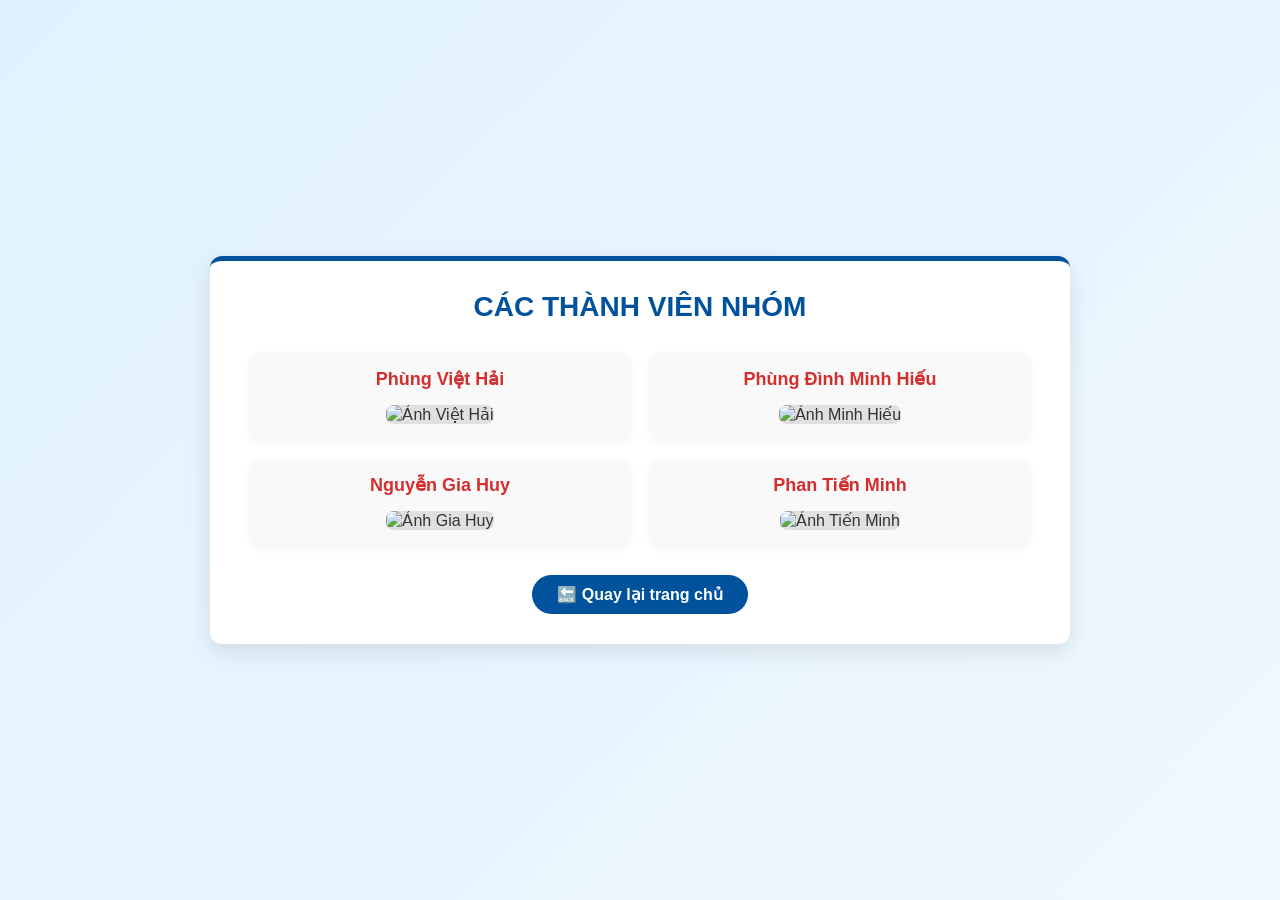
==== thanhvien.html @ fec5286f "Add files via upload" ====
<!DOCTYPE html>
<html>
<head>
    <meta charset="UTF-8">
    <title>Trang thành viên - Nhóm 12A3</title>
    <style>
        body {
            font-family: 'Segoe UI', Arial, sans-serif;
            background: linear-gradient(135deg, #e0f2fe, #f0f8ff); 
            margin: 0;
            color: #333;
            display: flex;
            justify-content: center;
            align-items: center;
            min-height: 100vh;
        }
        @keyframes fadeInUp {
            from { opacity: 0; transform: translateY(30px); }
            to { opacity: 1; transform: translateY(0); }
        }
        .box-thanh-vien {
            background-color: white;
            border-radius: 12px;
            border-top: 5px solid #00529c; 
            width: 70%;
            max-width: 800px;
            padding: 30px;
            text-align: center;
            box-shadow: 0 8px 25px rgba(0,0,0,0.1);
            animation: fadeInUp 0.8s ease-out;
        }
        .box-thanh-vien h2 {
            color: #00529c;
            margin-top: 0;
            margin-bottom: 30px;
            font-size: 28px;
            text-transform: uppercase;
        }
        .luoi-thanh-vien {
            display: flex;
            flex-wrap: wrap;
            justify-content: center;
            gap: 20px; 
        }
        .nguoi {
            width: calc(50% - 20px); 
            background-color: #f9f9f9;
            padding: 15px;
            border-radius: 10px;
            box-sizing: border-box; 
            transition: transform 0.3s ease, box-shadow 0.3s ease;
            box-shadow: 0 3px 8px rgba(0,0,0,0.05);
        }
        .nguoi:hover {
            transform: translateY(-5px);
            box-shadow: 0 8px 20px rgba(0,0,0,0.12);
        }

        .nguoi h4 {
            color: #d32f2f; 
            margin-top: 0;
            margin-bottom: 15px;
            font-size: 18px;
        }

        .nguoi img {
            width: 100%;
            height: 250px; 
            object-fit: cover;
            border-radius: 8px;
            background-color: #e0e0e0; 
        }
        .nut-back {
            display: inline-block;
            margin-top: 30px;
            background-color: #00529c;
            color: white;
            padding: 10px 25px;
            border-radius: 25px;
            text-decoration: none; 
            font-weight: bold;
            transition: background-color 0.3s ease, transform 0.2s ease;
        }

        .nut-back:hover {
            background-color: #d32f2f;
            transform: translateY(-2px);
        }
    </style>
</head>
<body>

    <div class="box-thanh-vien">
        <h2>Các thành viên nhóm</h2>
        
        <div class="luoi-thanh-vien">
            <div class="nguoi">
                <h4>Phùng Việt Hải</h4>
                <img src="https://scontent.fhan2-5.fna.fbcdn.net/v/t39.30808-1/605820457_1393457109224000_641069024960602187_n.jpg?stp=dst-jpg_s200x200_tt6&_nc_cat=107&ccb=1-7&_nc_sid=e99d92&_nc_ohc=YYZ35xkmFcsQ7kNvwE2BRvU&_nc_oc=AdnsKa8Jdw15JxwT7rHeLgvbBUIYVb8w2O6MzRiFVHURpENxRpAqt1hqka6Q1AQrSIPbeOssmIqFMLXyl6a1nO2Z&_nc_ad=z-m&_nc_cid=0&_nc_zt=24&_nc_ht=scontent.fhan2-5.fna&_nc_gid=q5aKrCz8wflljyTg-ptN1Q&_nc_ss=8&oh=00_AfxYqGJVqfZy5B-2Q_3GLSybOq6s2-_Dnz5obKRlnDbeWA&oe=69BDC32E" alt="Ảnh Việt Hải">
            </div>
            
            <div class="nguoi">
                <h4>Phùng Đình Minh Hiếu</h4>
                <img src="https://scontent.fhan2-3.fna.fbcdn.net/v/t39.30808-1/473274109_1150115350051758_1230889936475684397_n.jpg?stp=c1212.153.439.438a_dst-jpg_s200x200_tt6&_nc_cat=108&ccb=1-7&_nc_sid=e99d92&_nc_ohc=3qI360Cp6g0Q7kNvwFN331V&_nc_oc=AdnB8rSYhTZC5Q_rkgPFrdezG1p8Tw1vf5GMjrwHP7k8J3On3wLikzCKkzPF8jT0FQhwMGFPmaMgH99tFbVxF2p3&_nc_ad=z-m&_nc_cid=0&_nc_zt=24&_nc_ht=scontent.fhan2-3.fna&_nc_gid=q5aKrCz8wflljyTg-ptN1Q&_nc_ss=8&oh=00_AfwGiC8-25JpJ0Fppkxu5HT9g8nvcJD6oO3R5ooKbGwt6w&oe=69BD9E01" alt="Ảnh Minh Hiếu">
            </div>
            
            <div class="nguoi">
                <h4>Nguyễn Gia Huy</h4>
                <img src="https://scontent.fhan20-1.fna.fbcdn.net/v/t39.30808-1/286377798_329113192735398_4088622117776658906_n.jpg?stp=dst-jpg_s200x200_tt6&_nc_cat=109&ccb=1-7&_nc_sid=e99d92&_nc_ohc=T46sbhRuJU8Q7kNvwHfLxsn&_nc_oc=Adl27o0UN6JsOrEXb2G0ircSP4c50dZfqfVKRQ13Ovz5HVq2p_ODrfapmNwWLPlDQbCGpd-s9jw_42eEr0wON1sM&_nc_ad=z-m&_nc_cid=0&_nc_zt=24&_nc_ht=scontent.fhan20-1.fna&_nc_gid=q5aKrCz8wflljyTg-ptN1Q&_nc_ss=8&oh=00_AfwOmhkKS--ichFgz_c_zWgGCOK5scdsvI549oYN7VHHXg&oe=69BDAE1F" alt="Ảnh Gia Huy">
            </div>
            
            <div class="nguoi">
                <h4>Phan Tiến Minh</h4>
                <img src="https://scontent.fhan2-5.fna.fbcdn.net/v/t39.30808-1/610804023_810804761989487_7890554781768096966_n.jpg?stp=dst-jpg_s480x480_tt6&_nc_cat=106&ccb=1-7&_nc_sid=e99d92&_nc_ohc=Xuqo1x3J9VcQ7kNvwFq9-sJ&_nc_oc=AdlotlzPmKryuugAKKHlqmRpLZY4BIbuBRee7vq_vW39qRyBJszOGFLLqlVBvYc2tZCXCr8VTmU0QblNZkZZGhB9&_nc_zt=24&_nc_ht=scontent.fhan2-5.fna&_nc_gid=UGDghFHko8PK3GBI-cw9sw&_nc_ss=8&oh=00_Afx8do2NEx6t40b0_mqjf5KYXAdzsIZGntwQwRmeuyMh1A&oe=69BDFA78" alt="Ảnh Tiến Minh">
            </div>
        </div>

        <a href="index.html" class="nut-back">🔙 Quay lại trang chủ</a>
    </div>

</body>
</html>
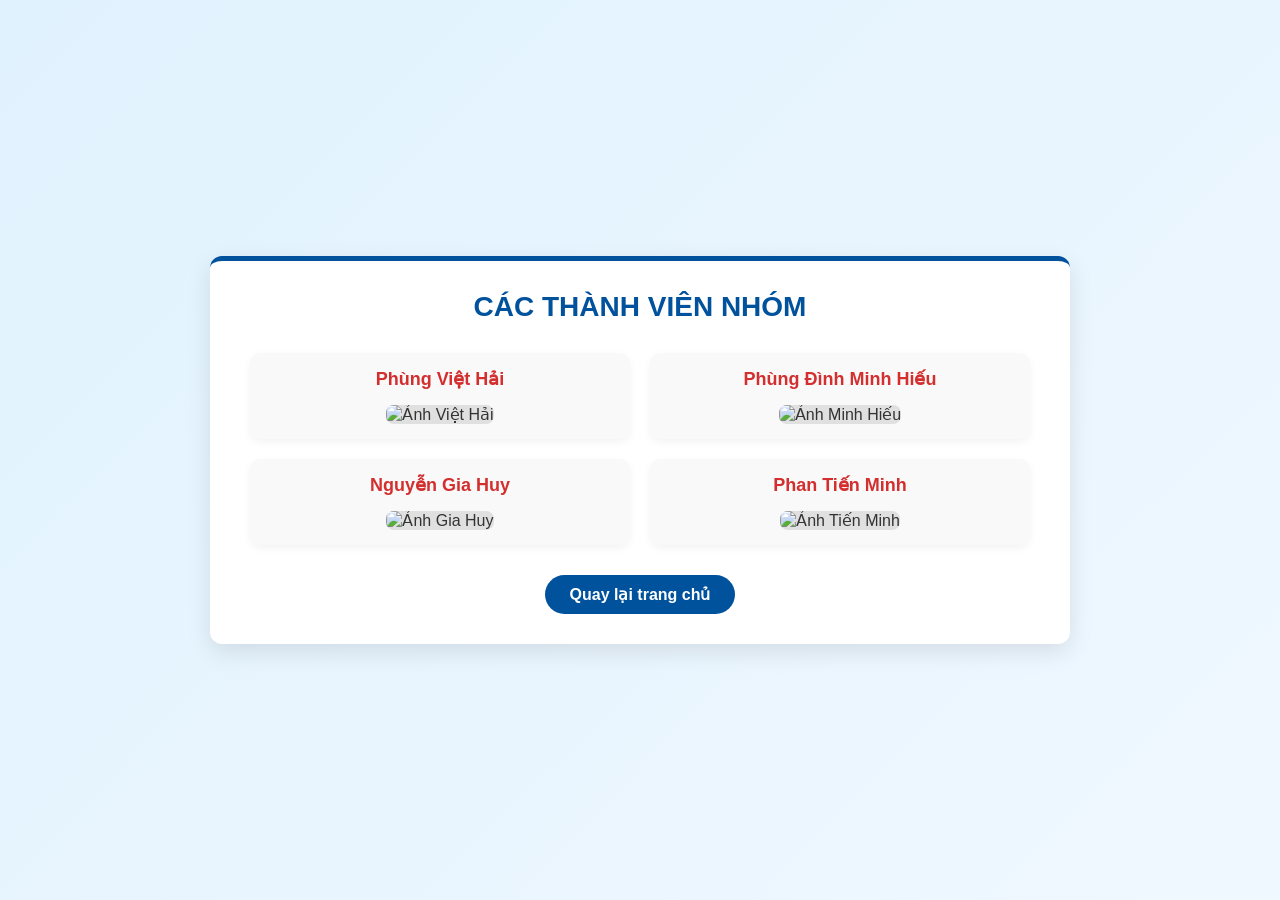
==== commit e627aa1b: "Update thanhvien.html" ====
--- a/thanhvien.html
+++ b/thanhvien.html
@@ -55,14 +55,12 @@
             transform: translateY(-5px);
             box-shadow: 0 8px 20px rgba(0,0,0,0.12);
         }
-
         .nguoi h4 {
             color: #d32f2f; 
             margin-top: 0;
             margin-bottom: 15px;
             font-size: 18px;
         }
-
         .nguoi img {
             width: 100%;
             height: 250px; 
@@ -81,7 +79,6 @@
             font-weight: bold;
             transition: background-color 0.3s ease, transform 0.2s ease;
         }
-
         .nut-back:hover {
             background-color: #d32f2f;
             transform: translateY(-2px);
@@ -98,25 +95,21 @@
                 <h4>Phùng Việt Hải</h4>
                 <img src="https://scontent.fhan2-5.fna.fbcdn.net/v/t39.30808-1/605820457_1393457109224000_641069024960602187_n.jpg?stp=dst-jpg_s200x200_tt6&_nc_cat=107&ccb=1-7&_nc_sid=e99d92&_nc_ohc=YYZ35xkmFcsQ7kNvwE2BRvU&_nc_oc=AdnsKa8Jdw15JxwT7rHeLgvbBUIYVb8w2O6MzRiFVHURpENxRpAqt1hqka6Q1AQrSIPbeOssmIqFMLXyl6a1nO2Z&_nc_ad=z-m&_nc_cid=0&_nc_zt=24&_nc_ht=scontent.fhan2-5.fna&_nc_gid=q5aKrCz8wflljyTg-ptN1Q&_nc_ss=8&oh=00_AfxYqGJVqfZy5B-2Q_3GLSybOq6s2-_Dnz5obKRlnDbeWA&oe=69BDC32E" alt="Ảnh Việt Hải">
             </div>
-            
             <div class="nguoi">
                 <h4>Phùng Đình Minh Hiếu</h4>
                 <img src="https://scontent.fhan2-3.fna.fbcdn.net/v/t39.30808-1/473274109_1150115350051758_1230889936475684397_n.jpg?stp=c1212.153.439.438a_dst-jpg_s200x200_tt6&_nc_cat=108&ccb=1-7&_nc_sid=e99d92&_nc_ohc=3qI360Cp6g0Q7kNvwFN331V&_nc_oc=AdnB8rSYhTZC5Q_rkgPFrdezG1p8Tw1vf5GMjrwHP7k8J3On3wLikzCKkzPF8jT0FQhwMGFPmaMgH99tFbVxF2p3&_nc_ad=z-m&_nc_cid=0&_nc_zt=24&_nc_ht=scontent.fhan2-3.fna&_nc_gid=q5aKrCz8wflljyTg-ptN1Q&_nc_ss=8&oh=00_AfwGiC8-25JpJ0Fppkxu5HT9g8nvcJD6oO3R5ooKbGwt6w&oe=69BD9E01" alt="Ảnh Minh Hiếu">
             </div>
-            
             <div class="nguoi">
                 <h4>Nguyễn Gia Huy</h4>
                 <img src="https://scontent.fhan20-1.fna.fbcdn.net/v/t39.30808-1/286377798_329113192735398_4088622117776658906_n.jpg?stp=dst-jpg_s200x200_tt6&_nc_cat=109&ccb=1-7&_nc_sid=e99d92&_nc_ohc=T46sbhRuJU8Q7kNvwHfLxsn&_nc_oc=Adl27o0UN6JsOrEXb2G0ircSP4c50dZfqfVKRQ13Ovz5HVq2p_ODrfapmNwWLPlDQbCGpd-s9jw_42eEr0wON1sM&_nc_ad=z-m&_nc_cid=0&_nc_zt=24&_nc_ht=scontent.fhan20-1.fna&_nc_gid=q5aKrCz8wflljyTg-ptN1Q&_nc_ss=8&oh=00_AfwOmhkKS--ichFgz_c_zWgGCOK5scdsvI549oYN7VHHXg&oe=69BDAE1F" alt="Ảnh Gia Huy">
             </div>
-            
             <div class="nguoi">
                 <h4>Phan Tiến Minh</h4>
                 <img src="https://scontent.fhan2-5.fna.fbcdn.net/v/t39.30808-1/610804023_810804761989487_7890554781768096966_n.jpg?stp=dst-jpg_s480x480_tt6&_nc_cat=106&ccb=1-7&_nc_sid=e99d92&_nc_ohc=Xuqo1x3J9VcQ7kNvwFq9-sJ&_nc_oc=AdlotlzPmKryuugAKKHlqmRpLZY4BIbuBRee7vq_vW39qRyBJszOGFLLqlVBvYc2tZCXCr8VTmU0QblNZkZZGhB9&_nc_zt=24&_nc_ht=scontent.fhan2-5.fna&_nc_gid=UGDghFHko8PK3GBI-cw9sw&_nc_ss=8&oh=00_Afx8do2NEx6t40b0_mqjf5KYXAdzsIZGntwQwRmeuyMh1A&oe=69BDFA78" alt="Ảnh Tiến Minh">
             </div>
         </div>
-
-        <a href="index.html" class="nut-back">🔙 Quay lại trang chủ</a>
+        <a href="index.html" class="nut-back">Quay lại trang chủ</a>
     </div>
 
 </body>
-</html>+</html>
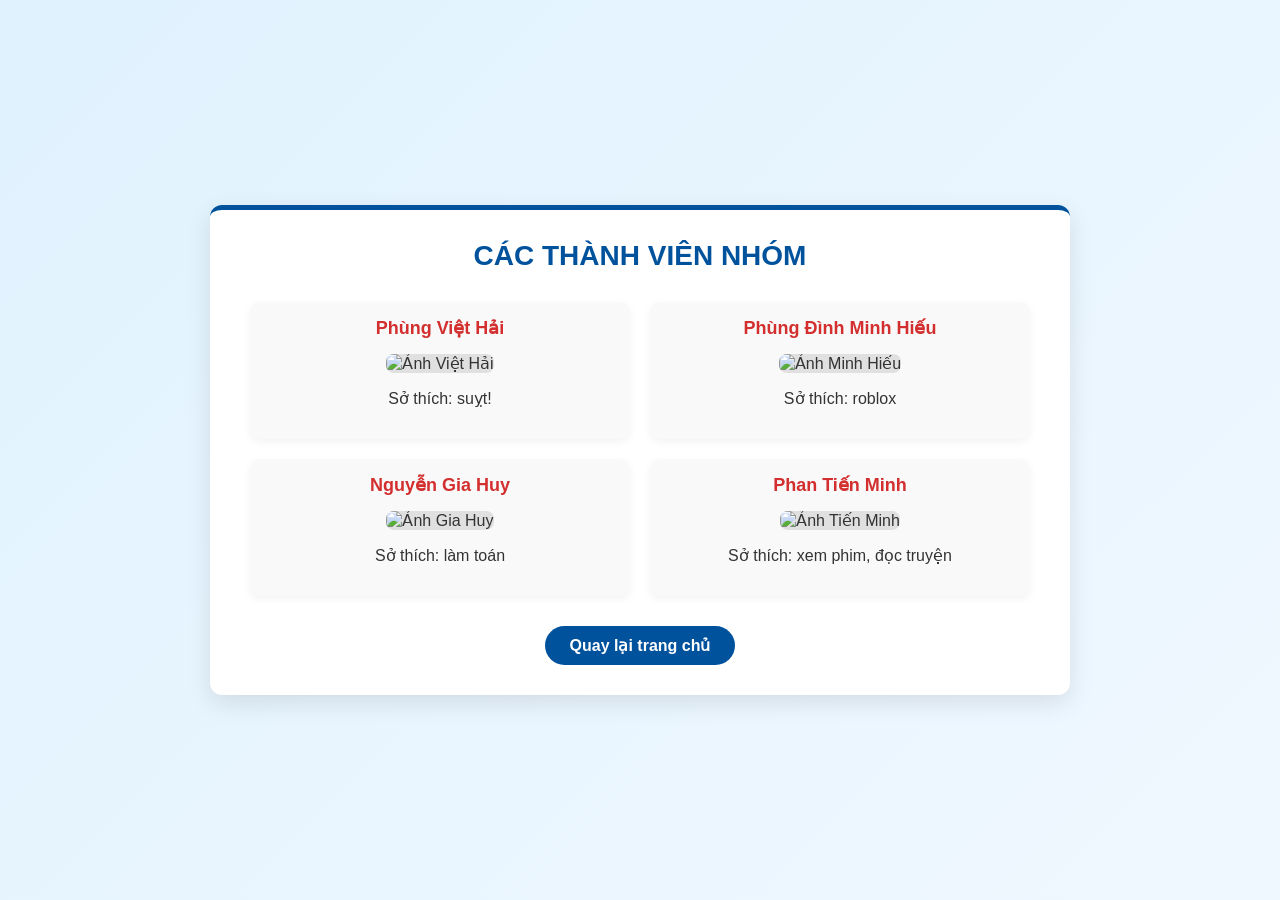
==== commit 0b2179b4: "Update thanhvien.html" ====
--- a/thanhvien.html
+++ b/thanhvien.html
@@ -94,18 +94,22 @@
             <div class="nguoi">
                 <h4>Phùng Việt Hải</h4>
                 <img src="https://scontent.fhan2-5.fna.fbcdn.net/v/t39.30808-1/605820457_1393457109224000_641069024960602187_n.jpg?stp=dst-jpg_s200x200_tt6&_nc_cat=107&ccb=1-7&_nc_sid=e99d92&_nc_ohc=YYZ35xkmFcsQ7kNvwE2BRvU&_nc_oc=AdnsKa8Jdw15JxwT7rHeLgvbBUIYVb8w2O6MzRiFVHURpENxRpAqt1hqka6Q1AQrSIPbeOssmIqFMLXyl6a1nO2Z&_nc_ad=z-m&_nc_cid=0&_nc_zt=24&_nc_ht=scontent.fhan2-5.fna&_nc_gid=q5aKrCz8wflljyTg-ptN1Q&_nc_ss=8&oh=00_AfxYqGJVqfZy5B-2Q_3GLSybOq6s2-_Dnz5obKRlnDbeWA&oe=69BDC32E" alt="Ảnh Việt Hải">
+                <p>Sở thích: suỵt!
             </div>
             <div class="nguoi">
                 <h4>Phùng Đình Minh Hiếu</h4>
                 <img src="https://scontent.fhan2-3.fna.fbcdn.net/v/t39.30808-1/473274109_1150115350051758_1230889936475684397_n.jpg?stp=c1212.153.439.438a_dst-jpg_s200x200_tt6&_nc_cat=108&ccb=1-7&_nc_sid=e99d92&_nc_ohc=3qI360Cp6g0Q7kNvwFN331V&_nc_oc=AdnB8rSYhTZC5Q_rkgPFrdezG1p8Tw1vf5GMjrwHP7k8J3On3wLikzCKkzPF8jT0FQhwMGFPmaMgH99tFbVxF2p3&_nc_ad=z-m&_nc_cid=0&_nc_zt=24&_nc_ht=scontent.fhan2-3.fna&_nc_gid=q5aKrCz8wflljyTg-ptN1Q&_nc_ss=8&oh=00_AfwGiC8-25JpJ0Fppkxu5HT9g8nvcJD6oO3R5ooKbGwt6w&oe=69BD9E01" alt="Ảnh Minh Hiếu">
+                <p>Sở thích: roblox
             </div>
             <div class="nguoi">
                 <h4>Nguyễn Gia Huy</h4>
                 <img src="https://scontent.fhan20-1.fna.fbcdn.net/v/t39.30808-1/286377798_329113192735398_4088622117776658906_n.jpg?stp=dst-jpg_s200x200_tt6&_nc_cat=109&ccb=1-7&_nc_sid=e99d92&_nc_ohc=T46sbhRuJU8Q7kNvwHfLxsn&_nc_oc=Adl27o0UN6JsOrEXb2G0ircSP4c50dZfqfVKRQ13Ovz5HVq2p_ODrfapmNwWLPlDQbCGpd-s9jw_42eEr0wON1sM&_nc_ad=z-m&_nc_cid=0&_nc_zt=24&_nc_ht=scontent.fhan20-1.fna&_nc_gid=q5aKrCz8wflljyTg-ptN1Q&_nc_ss=8&oh=00_AfwOmhkKS--ichFgz_c_zWgGCOK5scdsvI549oYN7VHHXg&oe=69BDAE1F" alt="Ảnh Gia Huy">
+                <p>Sở thích: làm toán
             </div>
             <div class="nguoi">
                 <h4>Phan Tiến Minh</h4>
                 <img src="https://scontent.fhan2-5.fna.fbcdn.net/v/t39.30808-1/610804023_810804761989487_7890554781768096966_n.jpg?stp=dst-jpg_s480x480_tt6&_nc_cat=106&ccb=1-7&_nc_sid=e99d92&_nc_ohc=Xuqo1x3J9VcQ7kNvwFq9-sJ&_nc_oc=AdlotlzPmKryuugAKKHlqmRpLZY4BIbuBRee7vq_vW39qRyBJszOGFLLqlVBvYc2tZCXCr8VTmU0QblNZkZZGhB9&_nc_zt=24&_nc_ht=scontent.fhan2-5.fna&_nc_gid=UGDghFHko8PK3GBI-cw9sw&_nc_ss=8&oh=00_Afx8do2NEx6t40b0_mqjf5KYXAdzsIZGntwQwRmeuyMh1A&oe=69BDFA78" alt="Ảnh Tiến Minh">
+                <p>Sở thích: xem phim, đọc truyện</p>
             </div>
         </div>
         <a href="index.html" class="nut-back">Quay lại trang chủ</a>
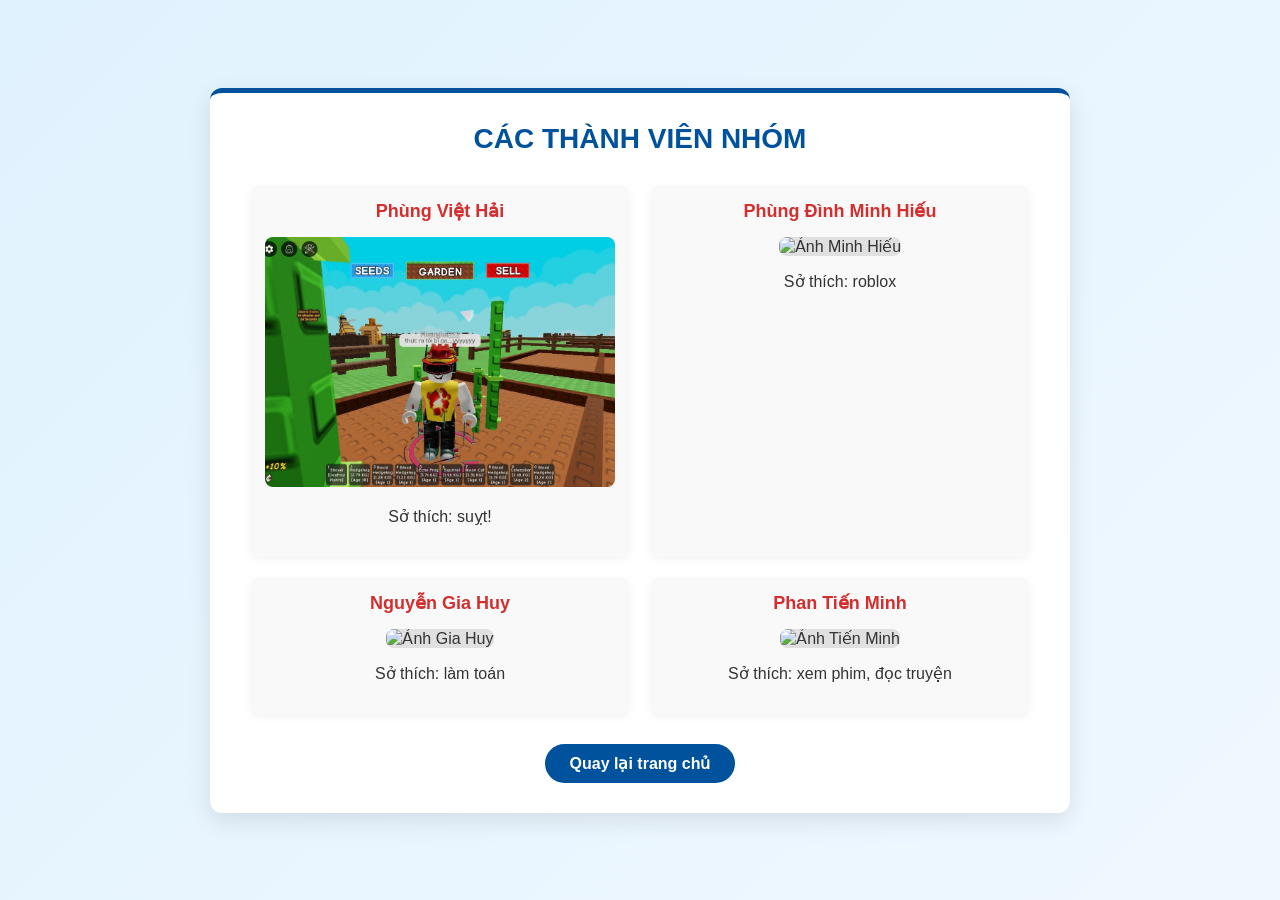
==== commit ed58f339: "Update thanhvien.html" ====
--- a/thanhvien.html
+++ b/thanhvien.html
@@ -93,7 +93,7 @@
         <div class="luoi-thanh-vien">
             <div class="nguoi">
                 <h4>Phùng Việt Hải</h4>
-                <img src="https://scontent.fhan2-5.fna.fbcdn.net/v/t39.30808-1/605820457_1393457109224000_641069024960602187_n.jpg?stp=dst-jpg_s200x200_tt6&_nc_cat=107&ccb=1-7&_nc_sid=e99d92&_nc_ohc=YYZ35xkmFcsQ7kNvwE2BRvU&_nc_oc=AdnsKa8Jdw15JxwT7rHeLgvbBUIYVb8w2O6MzRiFVHURpENxRpAqt1hqka6Q1AQrSIPbeOssmIqFMLXyl6a1nO2Z&_nc_ad=z-m&_nc_cid=0&_nc_zt=24&_nc_ht=scontent.fhan2-5.fna&_nc_gid=q5aKrCz8wflljyTg-ptN1Q&_nc_ss=8&oh=00_AfxYqGJVqfZy5B-2Q_3GLSybOq6s2-_Dnz5obKRlnDbeWA&oe=69BDC32E" alt="Ảnh Việt Hải">
+                <img src="[data-uri]" alt="Ảnh Việt Hải">
                 <p>Sở thích: suỵt!
             </div>
             <div class="nguoi">
